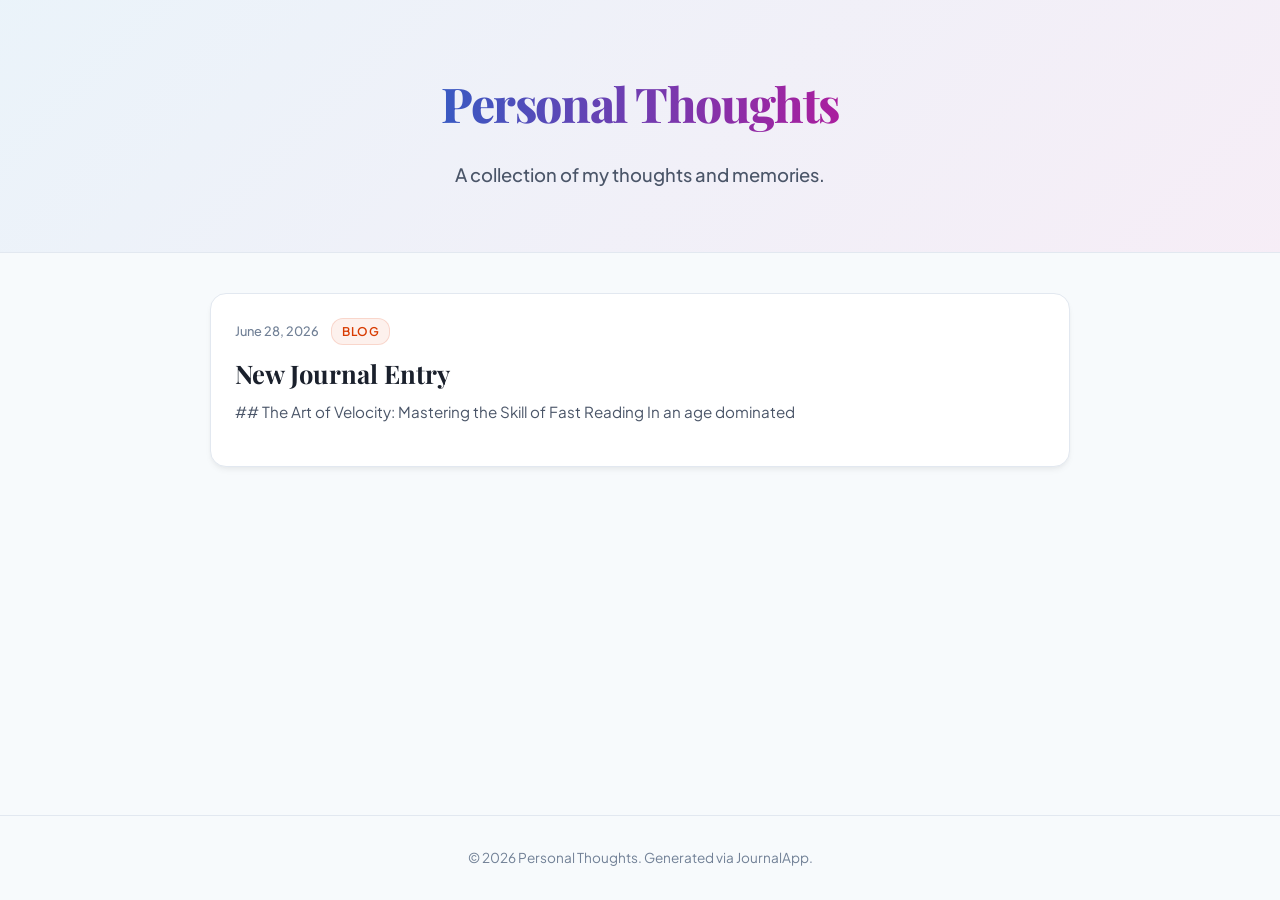
==== index.html @ 47674ba0 "Publish static file index.html via JournalApp" ====
<!DOCTYPE html>
<html lang="en">
<head>
    <meta charset="utf-8">
    <meta name="viewport" content="width=device-width, initial-scale=1.0">
    <title>Personal Thoughts</title>
    <link rel="preconnect" href="https://fonts.googleapis.com">
    <link rel="preconnect" href="https://fonts.gstatic.com" crossorigin>
    <link href="https://fonts.googleapis.com/css2?family=Playfair+Display:ital,wght@0,400..900;1,400..900&family=Plus+Jakarta+Sans:ital,wght@0,200..800;1,200..800&display=swap" rel="stylesheet">
    <link rel="stylesheet" href="style.css">
</head>
<body>
    <header class="blog-header">
        <div class="header-container">
            <h1 class="blog-title">Personal Thoughts</h1>
            <p class="blog-description">A collection of my thoughts and memories.</p>
        </div>
    </header>

    <main class="blog-container">
        <div class="posts-grid">
            
            <article class="post-card">
                
                <div class="post-card-content">
                    <div class="post-card-meta">
                        <span class="post-card-date">June 28, 2026</span>
                        <span class="category-badge" style="background-color: #D83B0112; color: #D83B01; border: 1px solid #D83B0125;">Blog</span>
                        
                    </div>
                    <h2 class="post-card-title"><a href="posts/post_77d153b5-5b8a-4fb1-9ad9-bec341f481f5.html">New Journal Entry</a></h2>
                    <p class="post-card-snippet">## The Art of Velocity: Mastering the Skill of Fast Reading  In an age dominated</p>
                    <div class="post-card-tags"></div>
                </div>
            </article>
        </div>
    </main>

    <footer>
        <p>&copy; 2026 Personal Thoughts. Generated via JournalApp.</p>
    </footer>
</body>
</html>
---- style.css ----
/* premium blog styles */
:root {
    --bg-color: #f7fafc;
    --card-bg: #ffffff;
    --text-primary: #1a202c;
    --text-secondary: #4a5568;
    --text-muted: #718096;
    --border-color: #e2e8f0;
    --font-sans: 'Plus Jakarta Sans', -apple-system, BlinkMacSystemFont, 'Segoe UI', Roboto, sans-serif;
    --font-serif: 'Playfair Display', Georgia, Cambria, serif;
    --accent-color: #0078D4;
}

@media (prefers-color-scheme: dark) {
    :root {
        --bg-color: #0f172a;
        --card-bg: #1e293b;
        --text-primary: #f8fafc;
        --text-secondary: #cbd5e1;
        --text-muted: #94a3b8;
        --border-color: #334155;
    }
}

* {
    box-sizing: border-box;
    margin: 0;
    padding: 0;
}

body {
    background-color: var(--bg-color);
    color: var(--text-primary);
    font-family: var(--font-sans);
    line-height: 1.8;
    display: flex;
    flex-direction: column;
    min-height: 100vh;
}

.blog-header {
    background: linear-gradient(135deg, rgba(0,120,212,0.05) 0%, rgba(227,0,140,0.05) 100%);
    border-bottom: 1px solid var(--border-color);
    padding: 60px 20px;
    text-align: center;
}

.header-container {
    max-width: 800px;
    margin: 0 auto;
}

.blog-title {
    font-family: var(--font-serif);
    font-size: 3rem;
    font-weight: 800;
    letter-spacing: -0.03em;
    margin-bottom: 12px;
    background: linear-gradient(to right, #0078D4, #E3008C);
    -webkit-background-clip: text;
    -webkit-text-fill-color: transparent;
}

.blog-description {
    color: var(--text-secondary);
    font-size: 1.15rem;
    font-weight: 500;
}

.blog-container {
    max-width: 900px;
    margin: 40px auto;
    padding: 0 20px;
    flex-grow: 1;
    width: 100%;
}

.posts-grid {
    display: flex;
    flex-direction: column;
    gap: 32px;
}

.post-card {
    background-color: var(--card-bg);
    border: 1px solid var(--border-color);
    border-radius: 16px;
    overflow: hidden;
    display: flex;
    flex-direction: column;
    transition: transform 0.2s ease, box-shadow 0.2s ease;
    box-shadow: 0 4px 6px -1px rgba(0,0,0,0.05), 0 2px 4px -1px rgba(0,0,0,0.03);
}

@media (min-width: 640px) {
    .post-card {
        flex-direction: row;
    }
    .post-card-cover {
        width: 35%;
        min-width: 240px;
        flex-shrink: 0;
    }
}

.post-card:hover {
    transform: translateY(-2px);
    box-shadow: 0 10px 15px -3px rgba(0,0,0,0.08);
}

.post-card-cover {
    position: relative;
    overflow: hidden;
    background-color: var(--border-color);
    min-height: 180px;
}

.post-card-cover img {
    width: 100%;
    height: 100%;
    object-fit: cover;
    position: absolute;
    top: 0;
    left: 0;
}

.post-card-content {
    padding: 24px;
    display: flex;
    flex-direction: column;
    flex-grow: 1;
}

.post-card-meta {
    display: flex;
    align-items: center;
    gap: 12px;
    margin-bottom: 12px;
    font-size: 0.8rem;
}

.post-card-date {
    color: var(--text-muted);
    font-weight: 500;
}

.category-badge {
    display: inline-block;
    padding: 2px 10px;
    border-radius: 12px;
    font-size: 0.75rem;
    font-weight: 600;
    text-transform: uppercase;
    letter-spacing: 0.05em;
}

.mood-badge {
    display: inline-block;
    background-color: rgba(245, 158, 11, 0.1);
    color: #d97706;
    border: 1px solid rgba(245, 158, 11, 0.25);
    padding: 2px 10px;
    border-radius: 12px;
    font-size: 0.75rem;
    font-weight: 600;
}

.post-card-title {
    font-family: var(--font-serif);
    font-size: 1.6rem;
    line-height: 1.3;
    margin-bottom: 8px;
}

.post-card-title a {
    color: var(--text-primary);
    text-decoration: none;
    transition: color 0.15s ease;
}

.post-card-title a:hover {
    color: #0078D4;
}

.post-card-snippet {
    color: var(--text-secondary);
    font-size: 0.95rem;
    margin-bottom: 16px;
    display: -webkit-box;
    -webkit-line-clamp: 2;
    -webkit-box-orient: vertical;
    overflow: hidden;
}

.post-card-tags, .tags-list {
    display: flex;
    flex-wrap: wrap;
    gap: 6px;
}

.tag-badge {
    display: inline-block;
    background-color: rgba(74, 85, 104, 0.06);
    color: var(--text-secondary);
    border: 1px solid var(--border-color);
    padding: 2px 8px;
    border-radius: 10px;
    font-size: 0.75rem;
    font-weight: 500;
}

/* Post Detail styling */
.nav-back {
    max-width: 760px;
    margin: 40px auto 0 auto;
    padding: 0 20px;
}

.nav-back a {
    color: var(--text-muted);
    text-decoration: none;
    font-size: 0.9rem;
    font-weight: 500;
    transition: color 0.15s ease;
}

.nav-back a:hover {
    color: var(--text-primary);
}

.post-detail {
    max-width: 760px;
    margin: 20px auto 40px auto;
    padding: 0 20px;
    background-color: var(--card-bg);
    border: 1px solid var(--border-color);
    border-radius: 16px;
    overflow: hidden;
    box-shadow: 0 4px 6px -1px rgba(0,0,0,0.05);
}

.cover-container {
    width: 100%;
    height: 320px;
    overflow: hidden;
    background-color: var(--border-color);
}

.cover-img {
    width: 100%;
    height: 100%;
    object-fit: cover;
}

.post-header {
    padding: 40px 40px 20px 40px;
    border-bottom: 1px solid var(--border-color);
}

.post-title {
    font-family: var(--font-serif);
    font-size: 2.8rem;
    line-height: 1.2;
    margin-bottom: 16px;
    font-weight: 700;
}

.post-meta-container {
    display: flex;
    align-items: center;
    flex-wrap: wrap;
    gap: 12px;
    font-size: 0.85rem;
}

.post-date {
    color: var(--text-muted);
    font-weight: 500;
}

.post-content {
    padding: 40px;
    font-size: 1.1rem;
    line-height: 1.8;
}

.post-content p {
    margin-bottom: 24px;
}

.post-content h1, .post-content h2, .post-content h3 {
    font-family: var(--font-serif);
    margin: 32px 0 16px 0;
    line-height: 1.3;
}

.post-content h1 { font-size: 2rem; }
.post-content h2 { font-size: 1.6rem; }
.post-content h3 { font-size: 1.3rem; }

.post-content blockquote {
    border-left: 4px solid #0078D4;
    padding-left: 20px;
    margin: 24px 0;
    font-style: italic;
    color: var(--text-secondary);
}

.post-content ul, .post-content ol {
    margin: 0 0 24px 24px;
}

.post-content li {
    margin-bottom: 8px;
}

.post-content pre {
    background-color: var(--bg-color);
    border: 1px solid var(--border-color);
    padding: 16px;
    border-radius: 8px;
    overflow-x: auto;
    font-family: monospace;
    font-size: 0.9rem;
    margin-bottom: 24px;
}

.post-content hr {
    border: 0;
    height: 1px;
    background-color: var(--border-color);
    margin: 40px 0;
}

/* Footer style */
footer {
    border-top: 1px solid var(--border-color);
    padding: 30px 20px;
    text-align: center;
    color: var(--text-muted);
    font-size: 0.85rem;
    margin-top: auto;
}

.no-posts {
    text-align: center;
    padding: 60px;
    color: var(--text-muted);
    font-size: 1.1rem;
    border: 2px dashed var(--border-color);
    border-radius: 12px;
    background-color: var(--card-bg);
}
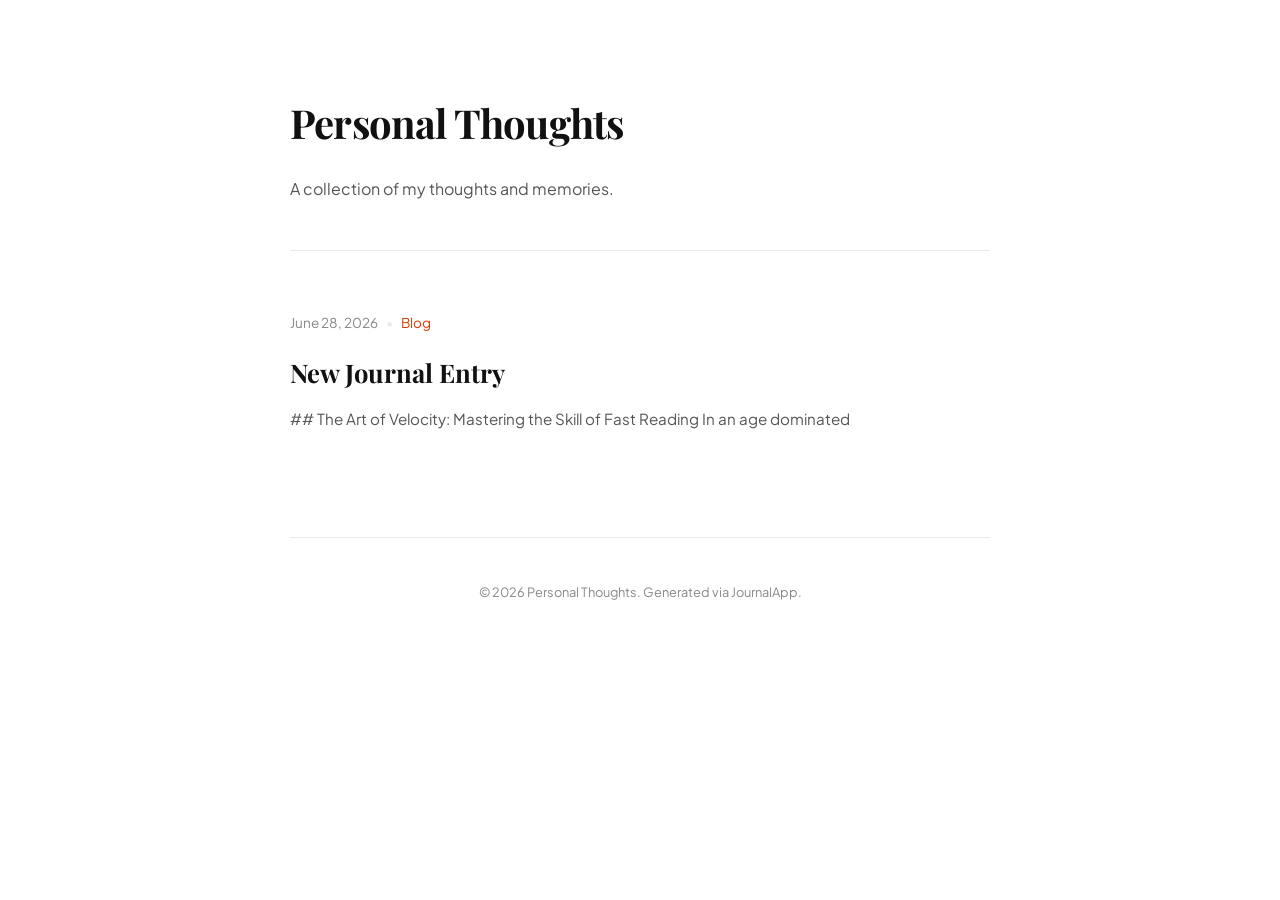
==== commit 0f8e8d90: "Publish static file index.html via JournalApp" ====
--- a/index.html
+++ b/index.html
@@ -11,27 +11,22 @@
 </head>
 <body>
     <header class="blog-header">
-        <div class="header-container">
-            <h1 class="blog-title">Personal Thoughts</h1>
-            <p class="blog-description">A collection of my thoughts and memories.</p>
-        </div>
+        <h1 class="blog-title">Personal Thoughts</h1>
+        <p class="blog-description">A collection of my thoughts and memories.</p>
     </header>
 
     <main class="blog-container">
-        <div class="posts-grid">
+        <div class="posts-list">
             
-            <article class="post-card">
-                
-                <div class="post-card-content">
-                    <div class="post-card-meta">
-                        <span class="post-card-date">June 28, 2026</span>
-                        <span class="category-badge" style="background-color: #D83B0112; color: #D83B01; border: 1px solid #D83B0125;">Blog</span>
-                        
-                    </div>
-                    <h2 class="post-card-title"><a href="posts/post_77d153b5-5b8a-4fb1-9ad9-bec341f481f5.html">New Journal Entry</a></h2>
-                    <p class="post-card-snippet">## The Art of Velocity: Mastering the Skill of Fast Reading  In an age dominated</p>
-                    <div class="post-card-tags"></div>
+            <article class="post-item">
+                <div class="post-meta">
+                    <span class="post-date">June 28, 2026</span>
+                    <span class="post-divider">•</span>
+                    <span class="post-category" style="color: #D83B01;">Blog</span>
+                    
                 </div>
+                <h2 class="post-title"><a href="posts/post_77d153b5-5b8a-4fb1-9ad9-bec341f481f5.html">New Journal Entry</a></h2>
+                <p class="post-snippet">## The Art of Velocity: Mastering the Skill of Fast Reading  In an age dominated</p>
             </article>
         </div>
     </main>
--- a/style.css
+++ b/style.css
@@ -1,31 +1,22 @@
-/* premium blog styles */
+/* premium simple blog styles */
 :root {
-    --bg-color: #f7fafc;
-    --card-bg: #ffffff;
-    --text-primary: #1a202c;
-    --text-secondary: #4a5568;
-    --text-muted: #718096;
-    --border-color: #e2e8f0;
+    --bg-color: #ffffff;
+    --text-primary: #111111;
+    --text-secondary: #555555;
+    --text-muted: #888888;
+    --border-color: #eaeaea;
     --font-sans: 'Plus Jakarta Sans', -apple-system, BlinkMacSystemFont, 'Segoe UI', Roboto, sans-serif;
-    --font-serif: 'Playfair Display', Georgia, Cambria, serif;
-    --accent-color: #0078D4;
+    --font-serif: 'Playfair Display', Georgia, serif;
 }
 
 @media (prefers-color-scheme: dark) {
     :root {
-        --bg-color: #0f172a;
-        --card-bg: #1e293b;
-        --text-primary: #f8fafc;
-        --text-secondary: #cbd5e1;
-        --text-muted: #94a3b8;
-        --border-color: #334155;
+        --bg-color: #121212;
+        --text-primary: #eeeeee;
+        --text-secondary: #aaaaaa;
+        --text-muted: #666666;
+        --border-color: #2c2c2c;
     }
-}
-
-* {
-    box-sizing: border-box;
-    margin: 0;
-    padding: 0;
 }
 
 body {
@@ -33,195 +24,89 @@
     color: var(--text-primary);
     font-family: var(--font-sans);
     line-height: 1.8;
+    max-width: 700px;
+    margin: 0 auto;
+    padding: 60px 24px;
+}
+
+.blog-header {
+    margin-bottom: 60px;
+    border-bottom: 1px solid var(--border-color);
+    padding-bottom: 30px;
+}
+
+.blog-title {
+    font-family: var(--font-serif);
+    font-size: 2.5rem;
+    font-weight: 700;
+    margin-bottom: 8px;
+    letter-spacing: -0.02em;
+}
+
+.blog-description {
+    color: var(--text-secondary);
+    font-size: 1rem;
+}
+
+.posts-list {
     display: flex;
     flex-direction: column;
-    min-height: 100vh;
-}
-
-.blog-header {
-    background: linear-gradient(135deg, rgba(0,120,212,0.05) 0%, rgba(227,0,140,0.05) 100%);
+    gap: 40px;
+}
+
+.post-item {
     border-bottom: 1px solid var(--border-color);
-    padding: 60px 20px;
-    text-align: center;
-}
-
-.header-container {
-    max-width: 800px;
-    margin: 0 auto;
-}
-
-.blog-title {
-    font-family: var(--font-serif);
-    font-size: 3rem;
-    font-weight: 800;
-    letter-spacing: -0.03em;
-    margin-bottom: 12px;
-    background: linear-gradient(to right, #0078D4, #E3008C);
-    -webkit-background-clip: text;
-    -webkit-text-fill-color: transparent;
-}
-
-.blog-description {
-    color: var(--text-secondary);
-    font-size: 1.15rem;
-    font-weight: 500;
-}
-
-.blog-container {
-    max-width: 900px;
-    margin: 40px auto;
-    padding: 0 20px;
-    flex-grow: 1;
-    width: 100%;
-}
-
-.posts-grid {
-    display: flex;
-    flex-direction: column;
-    gap: 32px;
-}
-
-.post-card {
-    background-color: var(--card-bg);
-    border: 1px solid var(--border-color);
-    border-radius: 16px;
-    overflow: hidden;
-    display: flex;
-    flex-direction: column;
-    transition: transform 0.2s ease, box-shadow 0.2s ease;
-    box-shadow: 0 4px 6px -1px rgba(0,0,0,0.05), 0 2px 4px -1px rgba(0,0,0,0.03);
-}
-
-@media (min-width: 640px) {
-    .post-card {
-        flex-direction: row;
-    }
-    .post-card-cover {
-        width: 35%;
-        min-width: 240px;
-        flex-shrink: 0;
-    }
-}
-
-.post-card:hover {
-    transform: translateY(-2px);
-    box-shadow: 0 10px 15px -3px rgba(0,0,0,0.08);
-}
-
-.post-card-cover {
-    position: relative;
-    overflow: hidden;
-    background-color: var(--border-color);
-    min-height: 180px;
-}
-
-.post-card-cover img {
-    width: 100%;
-    height: 100%;
-    object-fit: cover;
-    position: absolute;
-    top: 0;
-    left: 0;
-}
-
-.post-card-content {
-    padding: 24px;
-    display: flex;
-    flex-direction: column;
-    flex-grow: 1;
-}
-
-.post-card-meta {
+    padding-bottom: 30px;
+}
+
+.post-item:last-child {
+    border-bottom: none;
+}
+
+.post-meta {
+    font-size: 0.85rem;
+    color: var(--text-muted);
+    margin-bottom: 8px;
     display: flex;
     align-items: center;
-    gap: 12px;
+    gap: 8px;
+}
+
+.post-divider {
+    color: var(--border-color);
+}
+
+.post-title {
+    font-family: var(--font-serif);
+    font-size: 1.6rem;
+    font-weight: 700;
+    line-height: 1.3;
     margin-bottom: 12px;
-    font-size: 0.8rem;
-}
-
-.post-card-date {
-    color: var(--text-muted);
-    font-weight: 500;
-}
-
-.category-badge {
-    display: inline-block;
-    padding: 2px 10px;
-    border-radius: 12px;
-    font-size: 0.75rem;
-    font-weight: 600;
-    text-transform: uppercase;
-    letter-spacing: 0.05em;
-}
-
-.mood-badge {
-    display: inline-block;
-    background-color: rgba(245, 158, 11, 0.1);
-    color: #d97706;
-    border: 1px solid rgba(245, 158, 11, 0.25);
-    padding: 2px 10px;
-    border-radius: 12px;
-    font-size: 0.75rem;
-    font-weight: 600;
-}
-
-.post-card-title {
-    font-family: var(--font-serif);
-    font-size: 1.6rem;
-    line-height: 1.3;
-    margin-bottom: 8px;
-}
-
-.post-card-title a {
+}
+
+.post-title a {
     color: var(--text-primary);
     text-decoration: none;
-    transition: color 0.15s ease;
-}
-
-.post-card-title a:hover {
-    color: #0078D4;
-}
-
-.post-card-snippet {
+}
+
+.post-title a:hover {
+    text-decoration: underline;
+}
+
+.post-snippet {
     color: var(--text-secondary);
     font-size: 0.95rem;
-    margin-bottom: 16px;
-    display: -webkit-box;
-    -webkit-line-clamp: 2;
-    -webkit-box-orient: vertical;
-    overflow: hidden;
-}
-
-.post-card-tags, .tags-list {
-    display: flex;
-    flex-wrap: wrap;
-    gap: 6px;
-}
-
-.tag-badge {
-    display: inline-block;
-    background-color: rgba(74, 85, 104, 0.06);
-    color: var(--text-secondary);
-    border: 1px solid var(--border-color);
-    padding: 2px 8px;
-    border-radius: 10px;
-    font-size: 0.75rem;
-    font-weight: 500;
-}
-
-/* Post Detail styling */
+}
+
+/* Detail page styling */
 .nav-back {
-    max-width: 760px;
-    margin: 40px auto 0 auto;
-    padding: 0 20px;
+    margin-bottom: 40px;
 }
 
 .nav-back a {
     color: var(--text-muted);
     text-decoration: none;
     font-size: 0.9rem;
-    font-weight: 500;
-    transition: color 0.15s ease;
 }
 
 .nav-back a:hover {
@@ -229,57 +114,24 @@
 }
 
 .post-detail {
-    max-width: 760px;
-    margin: 20px auto 40px auto;
-    padding: 0 20px;
-    background-color: var(--card-bg);
-    border: 1px solid var(--border-color);
-    border-radius: 16px;
-    overflow: hidden;
-    box-shadow: 0 4px 6px -1px rgba(0,0,0,0.05);
-}
-
-.cover-container {
-    width: 100%;
-    height: 320px;
-    overflow: hidden;
-    background-color: var(--border-color);
-}
-
-.cover-img {
-    width: 100%;
-    height: 100%;
-    object-fit: cover;
+    margin-bottom: 60px;
 }
 
 .post-header {
-    padding: 40px 40px 20px 40px;
+    margin-bottom: 30px;
     border-bottom: 1px solid var(--border-color);
-}
-
-.post-title {
-    font-family: var(--font-serif);
-    font-size: 2.8rem;
+    padding-bottom: 20px;
+}
+
+.post-title-detail {
+    font-family: var(--font-serif);
+    font-size: 2.5rem;
     line-height: 1.2;
     margin-bottom: 16px;
     font-weight: 700;
 }
 
-.post-meta-container {
-    display: flex;
-    align-items: center;
-    flex-wrap: wrap;
-    gap: 12px;
-    font-size: 0.85rem;
-}
-
-.post-date {
-    color: var(--text-muted);
-    font-weight: 500;
-}
-
 .post-content {
-    padding: 40px;
     font-size: 1.1rem;
     line-height: 1.8;
 }
@@ -290,16 +142,15 @@
 
 .post-content h1, .post-content h2, .post-content h3 {
     font-family: var(--font-serif);
-    margin: 32px 0 16px 0;
-    line-height: 1.3;
-}
-
-.post-content h1 { font-size: 2rem; }
-.post-content h2 { font-size: 1.6rem; }
-.post-content h3 { font-size: 1.3rem; }
+    margin: 40px 0 20px 0;
+}
+
+.post-content h1 { font-size: 1.8rem; }
+.post-content h2 { font-size: 1.5rem; }
+.post-content h3 { font-size: 1.2rem; }
 
 .post-content blockquote {
-    border-left: 4px solid #0078D4;
+    border-left: 3px solid var(--text-primary);
     padding-left: 20px;
     margin: 24px 0;
     font-style: italic;
@@ -315,14 +166,20 @@
 }
 
 .post-content pre {
-    background-color: var(--bg-color);
+    background-color: #fafafa;
     border: 1px solid var(--border-color);
     padding: 16px;
-    border-radius: 8px;
+    border-radius: 6px;
     overflow-x: auto;
     font-family: monospace;
     font-size: 0.9rem;
     margin-bottom: 24px;
+}
+
+@media (prefers-color-scheme: dark) {
+    .post-content pre {
+        background-color: #1e1e1e;
+    }
 }
 
 .post-content hr {
@@ -335,19 +192,18 @@
 /* Footer style */
 footer {
     border-top: 1px solid var(--border-color);
-    padding: 30px 20px;
+    padding: 30px 0;
     text-align: center;
     color: var(--text-muted);
-    font-size: 0.85rem;
-    margin-top: auto;
+    font-size: 0.8rem;
+    margin-top: 60px;
 }
 
 .no-posts {
     text-align: center;
-    padding: 60px;
-    color: var(--text-muted);
-    font-size: 1.1rem;
-    border: 2px dashed var(--border-color);
-    border-radius: 12px;
-    background-color: var(--card-bg);
-}
+    padding: 40px;
+    color: var(--text-muted);
+    font-size: 1rem;
+    border: 1px dashed var(--border-color);
+    border-radius: 8px;
+}
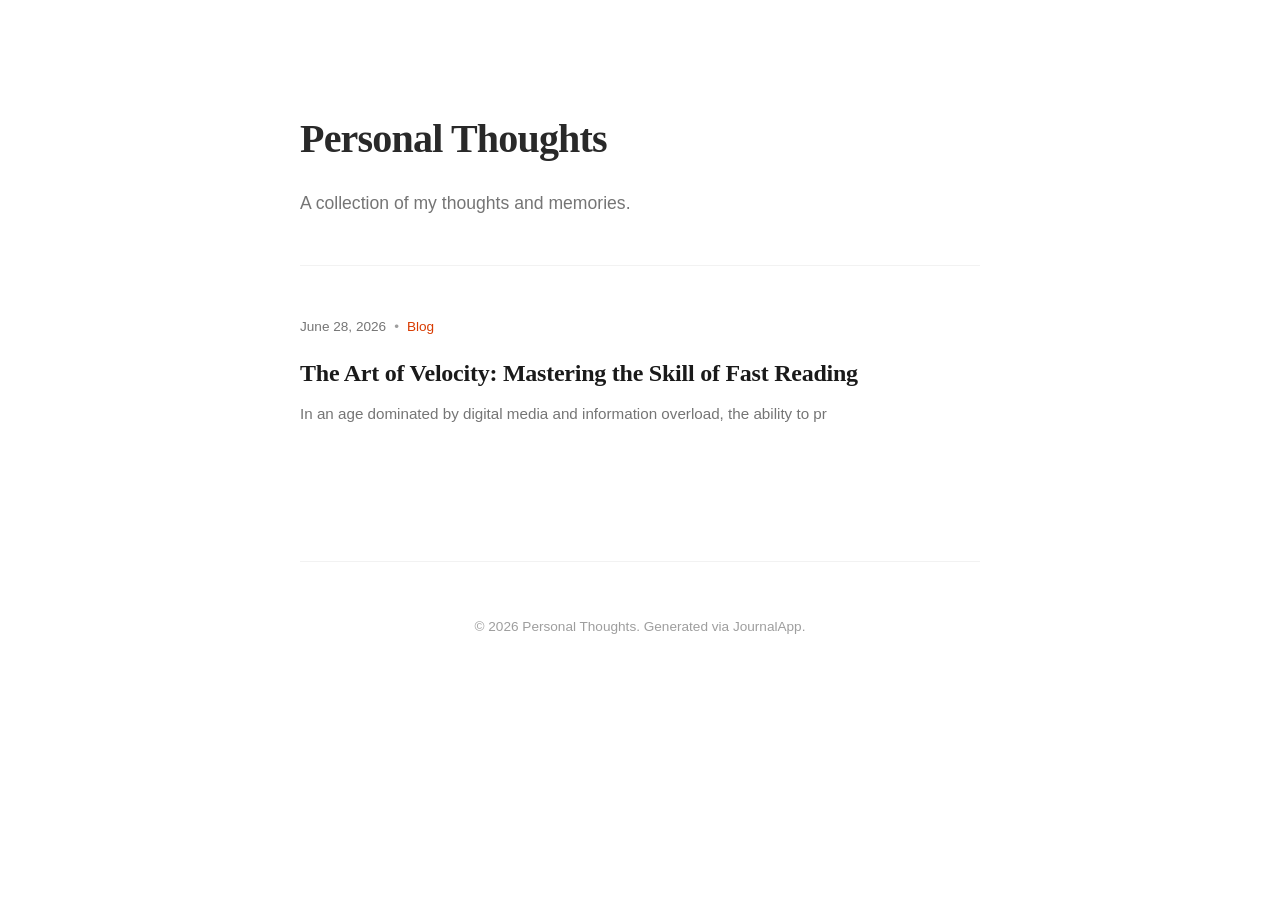
==== commit 80eb121a: "Publish static file index.html via JournalApp" ====
--- a/index.html
+++ b/index.html
@@ -25,8 +25,8 @@
                     <span class="post-category" style="color: #D83B01;">Blog</span>
                     
                 </div>
-                <h2 class="post-title"><a href="posts/post_77d153b5-5b8a-4fb1-9ad9-bec341f481f5.html">New Journal Entry</a></h2>
-                <p class="post-snippet">## The Art of Velocity: Mastering the Skill of Fast Reading  In an age dominated</p>
+                <h2 class="post-title"><a href="posts/post_77d153b5-5b8a-4fb1-9ad9-bec341f481f5.html">The Art of Velocity: Mastering the Skill of Fast Reading</a></h2>
+                <p class="post-snippet">In an age dominated by digital media and information overload, the ability to pr</p>
             </article>
         </div>
     </main>
--- a/style.css
+++ b/style.css
@@ -1,21 +1,23 @@
-/* premium simple blog styles */
+/* premium simple blog styles (Medium-like) */
 :root {
     --bg-color: #ffffff;
-    --text-primary: #111111;
-    --text-secondary: #555555;
-    --text-muted: #888888;
-    --border-color: #eaeaea;
-    --font-sans: 'Plus Jakarta Sans', -apple-system, BlinkMacSystemFont, 'Segoe UI', Roboto, sans-serif;
-    --font-serif: 'Playfair Display', Georgia, serif;
+    --text-primary: #292929;
+    --text-secondary: #757575;
+    --text-muted: #9e9e9e;
+    --border-color: #f2f2f2;
+    --link-color: #1a1a1a;
+    --font-sans: -apple-system, BlinkMacSystemFont, "Segoe UI", Roboto, Helvetica, Arial, sans-serif;
+    --font-serif: Charter, Georgia, Cambria, "Times New Roman", Times, serif;
 }
 
 @media (prefers-color-scheme: dark) {
     :root {
         --bg-color: #121212;
-        --text-primary: #eeeeee;
-        --text-secondary: #aaaaaa;
-        --text-muted: #666666;
-        --border-color: #2c2c2c;
+        --text-primary: #e6e6e6;
+        --text-secondary: #a0a0a0;
+        --text-muted: #707070;
+        --border-color: #242424;
+        --link-color: #ffffff;
     }
 }
 
@@ -23,14 +25,15 @@
     background-color: var(--bg-color);
     color: var(--text-primary);
     font-family: var(--font-sans);
-    line-height: 1.8;
-    max-width: 700px;
+    line-height: 1.62;
+    max-width: 680px;
     margin: 0 auto;
-    padding: 60px 24px;
+    padding: 80px 20px;
+    -webkit-font-smoothing: antialiased;
 }
 
 .blog-header {
-    margin-bottom: 60px;
+    margin-bottom: 50px;
     border-bottom: 1px solid var(--border-color);
     padding-bottom: 30px;
 }
@@ -41,11 +44,13 @@
     font-weight: 700;
     margin-bottom: 8px;
     letter-spacing: -0.02em;
+    color: var(--text-primary);
 }
 
 .blog-description {
     color: var(--text-secondary);
-    font-size: 1rem;
+    font-size: 1.1rem;
+    font-family: var(--font-sans);
 }
 
 .posts-list {
@@ -56,7 +61,7 @@
 
 .post-item {
     border-bottom: 1px solid var(--border-color);
-    padding-bottom: 30px;
+    padding-bottom: 40px;
 }
 
 .post-item:last-child {
@@ -65,46 +70,50 @@
 
 .post-meta {
     font-size: 0.85rem;
-    color: var(--text-muted);
-    margin-bottom: 8px;
+    color: var(--text-secondary);
+    margin-bottom: 10px;
     display: flex;
     align-items: center;
     gap: 8px;
 }
 
 .post-divider {
-    color: var(--border-color);
+    color: var(--text-muted);
 }
 
 .post-title {
     font-family: var(--font-serif);
-    font-size: 1.6rem;
-    font-weight: 700;
-    line-height: 1.3;
-    margin-bottom: 12px;
+    font-size: 1.5rem;
+    font-weight: 700;
+    line-height: 1.25;
+    margin-bottom: 10px;
+    letter-spacing: -0.01em;
 }
 
 .post-title a {
-    color: var(--text-primary);
+    color: var(--link-color);
     text-decoration: none;
 }
 
 .post-title a:hover {
-    text-decoration: underline;
+    color: var(--text-primary);
 }
 
 .post-snippet {
     color: var(--text-secondary);
     font-size: 0.95rem;
+    line-height: 1.5;
 }
 
 /* Detail page styling */
 .nav-back {
     margin-bottom: 40px;
+    display: flex;
+    align-items: center;
 }
 
 .nav-back a {
-    color: var(--text-muted);
+    color: var(--text-secondary);
     text-decoration: none;
     font-size: 0.9rem;
 }
@@ -118,67 +127,75 @@
 }
 
 .post-header {
-    margin-bottom: 30px;
+    margin-bottom: 35px;
     border-bottom: 1px solid var(--border-color);
-    padding-bottom: 20px;
+    padding-bottom: 25px;
 }
 
 .post-title-detail {
     font-family: var(--font-serif);
-    font-size: 2.5rem;
+    font-size: 2.6rem;
     line-height: 1.2;
     margin-bottom: 16px;
     font-weight: 700;
+    letter-spacing: -0.02em;
 }
 
 .post-content {
-    font-size: 1.1rem;
-    line-height: 1.8;
+    font-family: var(--font-serif);
+    font-size: 1.25rem;
+    line-height: 1.62;
+    color: var(--text-primary);
 }
 
 .post-content p {
-    margin-bottom: 24px;
+    margin-bottom: 28px;
 }
 
 .post-content h1, .post-content h2, .post-content h3 {
-    font-family: var(--font-serif);
-    margin: 40px 0 20px 0;
-}
-
-.post-content h1 { font-size: 1.8rem; }
-.post-content h2 { font-size: 1.5rem; }
+    font-family: var(--font-sans);
+    color: var(--text-primary);
+    margin: 48px 0 20px 0;
+    font-weight: 700;
+    line-height: 1.3;
+}
+
+.post-content h1 { font-size: 1.75rem; letter-spacing: -0.015em; }
+.post-content h2 { font-size: 1.5rem; letter-spacing: -0.01em; }
 .post-content h3 { font-size: 1.2rem; }
 
 .post-content blockquote {
     border-left: 3px solid var(--text-primary);
     padding-left: 20px;
-    margin: 24px 0;
+    margin: 32px 0;
     font-style: italic;
     color: var(--text-secondary);
+    font-size: 1.3rem;
 }
 
 .post-content ul, .post-content ol {
-    margin: 0 0 24px 24px;
+    margin: 0 0 28px 24px;
+    font-size: 1.15rem;
 }
 
 .post-content li {
-    margin-bottom: 8px;
+    margin-bottom: 10px;
 }
 
 .post-content pre {
     background-color: #fafafa;
     border: 1px solid var(--border-color);
-    padding: 16px;
-    border-radius: 6px;
+    padding: 18px;
+    border-radius: 4px;
     overflow-x: auto;
     font-family: monospace;
     font-size: 0.9rem;
-    margin-bottom: 24px;
+    margin-bottom: 28px;
 }
 
 @media (prefers-color-scheme: dark) {
     .post-content pre {
-        background-color: #1e1e1e;
+        background-color: #1a1a1a;
     }
 }
 
@@ -186,24 +203,59 @@
     border: 0;
     height: 1px;
     background-color: var(--border-color);
-    margin: 40px 0;
+    margin: 48px 0;
 }
 
 /* Footer style */
 footer {
     border-top: 1px solid var(--border-color);
-    padding: 30px 0;
+    padding: 40px 0;
     text-align: center;
     color: var(--text-muted);
-    font-size: 0.8rem;
-    margin-top: 60px;
+    font-size: 0.85rem;
+    margin-top: 80px;
 }
 
 .no-posts {
     text-align: center;
-    padding: 40px;
-    color: var(--text-muted);
+    padding: 50px;
+    color: var(--text-secondary);
     font-size: 1rem;
     border: 1px dashed var(--border-color);
-    border-radius: 8px;
-}
+    border-radius: 6px;
+}
+
+/* Gallery styles */
+.post-gallery {
+    margin-top: 50px;
+    border-top: 1px solid var(--border-color);
+    padding-top: 30px;
+}
+
+.post-gallery h3 {
+    font-family: var(--font-sans);
+    font-size: 1.2rem;
+    margin-bottom: 20px;
+    color: var(--text-secondary);
+}
+
+.gallery-grid {
+    display: grid;
+    grid-template-columns: repeat(auto-fill, minmax(180px, 1fr));
+    gap: 16px;
+}
+
+.gallery-grid img {
+    width: 100%;
+    height: 140px;
+    object-fit: cover;
+    border-radius: 4px;
+    border: 1px solid var(--border-color);
+    cursor: pointer;
+    transition: opacity 0.2s ease;
+}
+
+.gallery-grid img:hover {
+    opacity: 0.85;
+}
+
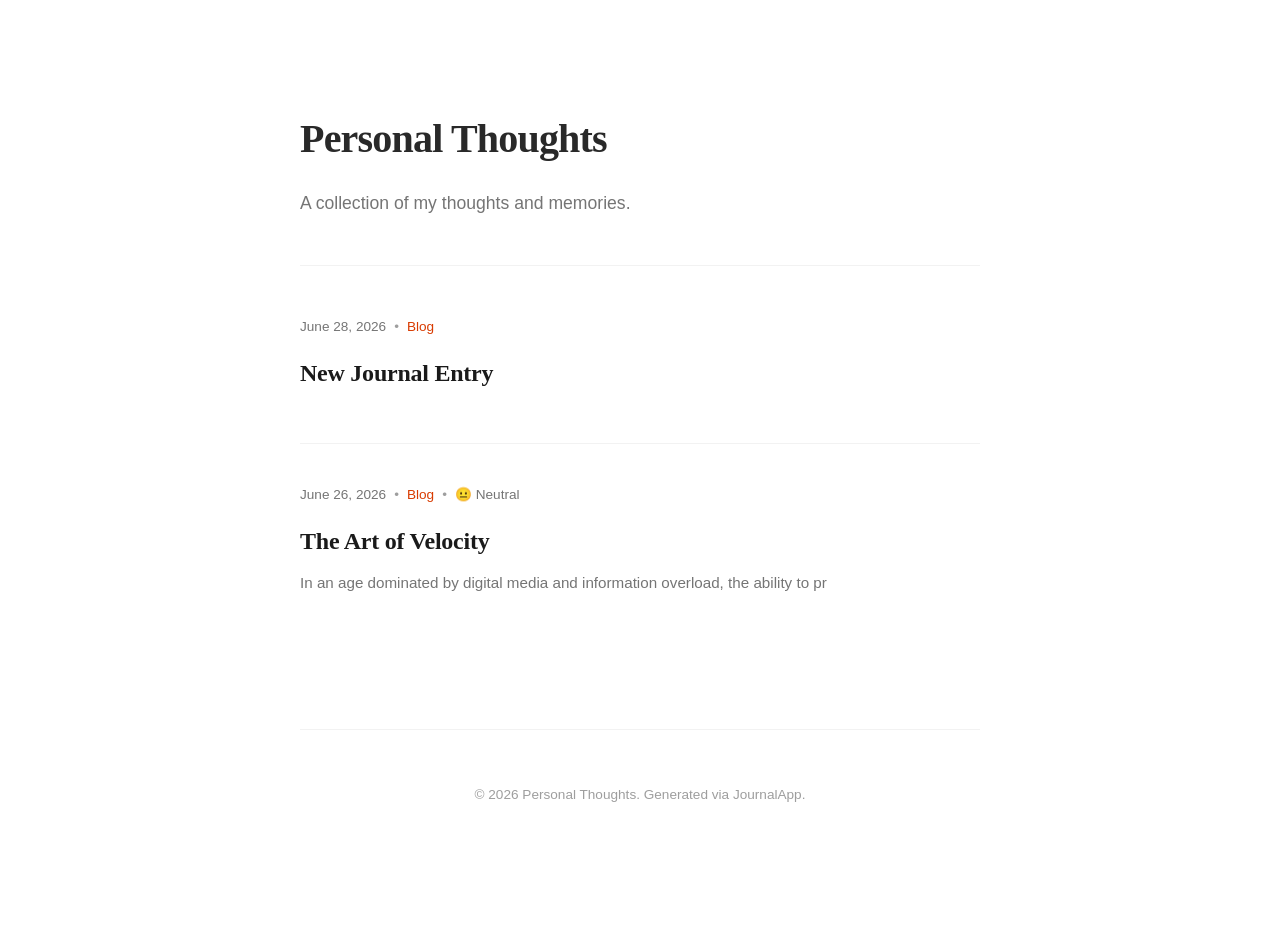
==== commit 221c6d57: "Publish static file index.html via JournalApp" ====
--- a/index.html
+++ b/index.html
@@ -18,14 +18,24 @@
     <main class="blog-container">
         <div class="posts-list">
             
-            <article class="post-item">
+            <article class="post-item" onclick="location.href='posts/post_d355c2c0-d42c-4112-8a8d-c6550e0a43d2.html'" style="cursor: pointer;">
                 <div class="post-meta">
                     <span class="post-date">June 28, 2026</span>
                     <span class="post-divider">•</span>
                     <span class="post-category" style="color: #D83B01;">Blog</span>
                     
                 </div>
-                <h2 class="post-title"><a href="posts/post_77d153b5-5b8a-4fb1-9ad9-bec341f481f5.html">The Art of Velocity: Mastering the Skill of Fast Reading</a></h2>
+                <h2 class="post-title"><a href="posts/post_d355c2c0-d42c-4112-8a8d-c6550e0a43d2.html">New Journal Entry</a></h2>
+                <p class="post-snippet"></p>
+            </article>
+            <article class="post-item" onclick="location.href='posts/post_77d153b5-5b8a-4fb1-9ad9-bec341f481f5.html'" style="cursor: pointer;">
+                <div class="post-meta">
+                    <span class="post-date">June 26, 2026</span>
+                    <span class="post-divider">•</span>
+                    <span class="post-category" style="color: #D83B01;">Blog</span>
+                     <span class="post-divider">•</span> <span class="post-mood">&#128528; Neutral</span>
+                </div>
+                <h2 class="post-title"><a href="posts/post_77d153b5-5b8a-4fb1-9ad9-bec341f481f5.html">The Art of Velocity</a></h2>
                 <p class="post-snippet">In an age dominated by digital media and information overload, the ability to pr</p>
             </article>
         </div>
--- a/style.css
+++ b/style.css
@@ -62,6 +62,11 @@
 .post-item {
     border-bottom: 1px solid var(--border-color);
     padding-bottom: 40px;
+    transition: transform 0.2s ease, opacity 0.2s ease;
+}
+
+.post-item:hover {
+    opacity: 0.85;
 }
 
 .post-item:last-child {
@@ -106,6 +111,20 @@
 }
 
 /* Detail page styling */
+.cover-container {
+    width: 100%;
+    margin-bottom: 35px;
+    border-radius: 8px;
+    overflow: hidden;
+}
+
+.cover-img {
+    width: 100%;
+    height: 380px;
+    object-fit: cover;
+    display: block;
+}
+
 .nav-back {
     margin-bottom: 40px;
     display: flex;
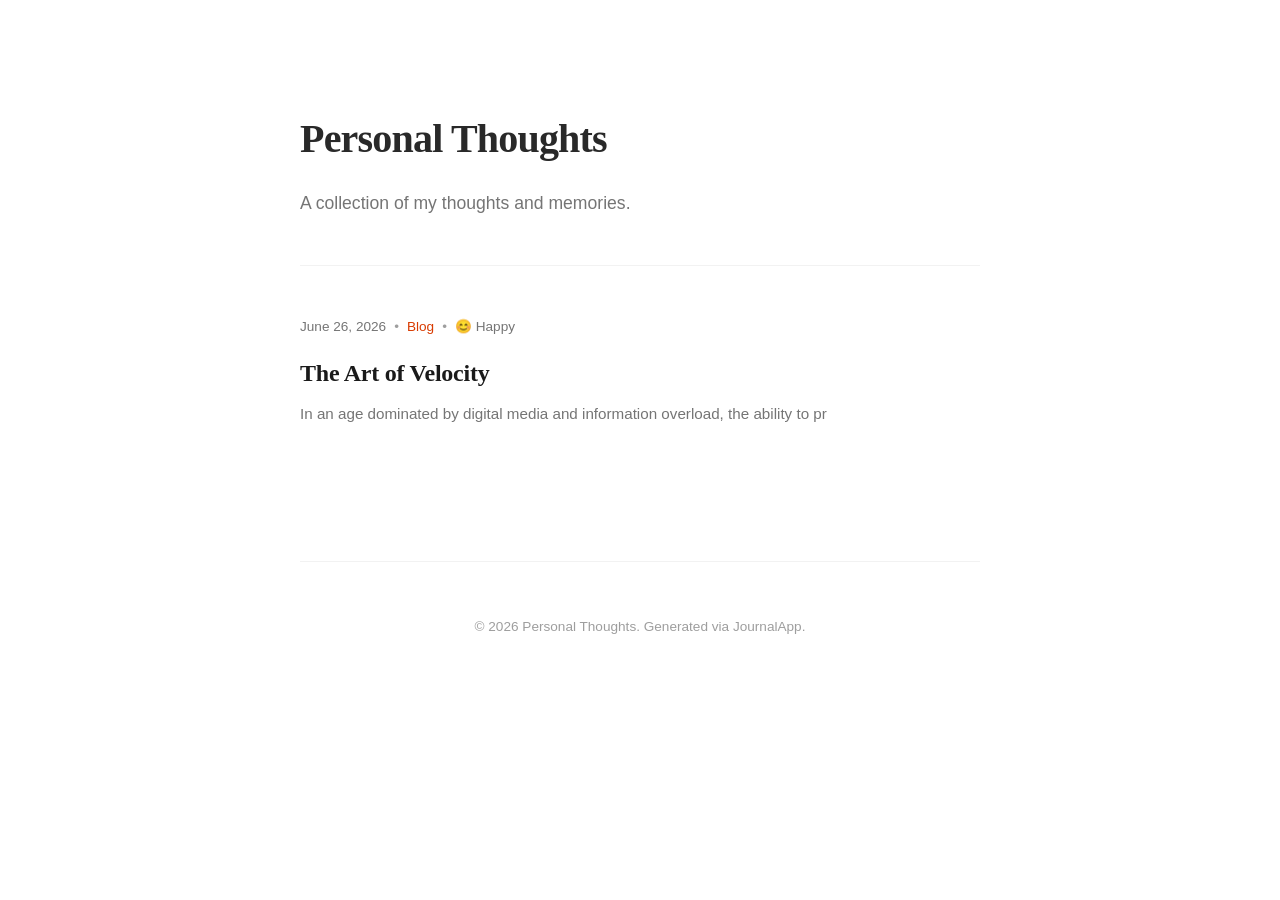
==== commit eb1f07e9: "Publish static file index.html via JournalApp" ====
--- a/index.html
+++ b/index.html
@@ -18,22 +18,12 @@
     <main class="blog-container">
         <div class="posts-list">
             
-            <article class="post-item" onclick="location.href='posts/post_d355c2c0-d42c-4112-8a8d-c6550e0a43d2.html'" style="cursor: pointer;">
-                <div class="post-meta">
-                    <span class="post-date">June 28, 2026</span>
-                    <span class="post-divider">•</span>
-                    <span class="post-category" style="color: #D83B01;">Blog</span>
-                    
-                </div>
-                <h2 class="post-title"><a href="posts/post_d355c2c0-d42c-4112-8a8d-c6550e0a43d2.html">New Journal Entry</a></h2>
-                <p class="post-snippet"></p>
-            </article>
             <article class="post-item" onclick="location.href='posts/post_77d153b5-5b8a-4fb1-9ad9-bec341f481f5.html'" style="cursor: pointer;">
                 <div class="post-meta">
                     <span class="post-date">June 26, 2026</span>
                     <span class="post-divider">•</span>
                     <span class="post-category" style="color: #D83B01;">Blog</span>
-                     <span class="post-divider">•</span> <span class="post-mood">&#128528; Neutral</span>
+                     <span class="post-divider">•</span> <span class="post-mood">&#128522; Happy</span>
                 </div>
                 <h2 class="post-title"><a href="posts/post_77d153b5-5b8a-4fb1-9ad9-bec341f481f5.html">The Art of Velocity</a></h2>
                 <p class="post-snippet">In an age dominated by digital media and information overload, the ability to pr</p>
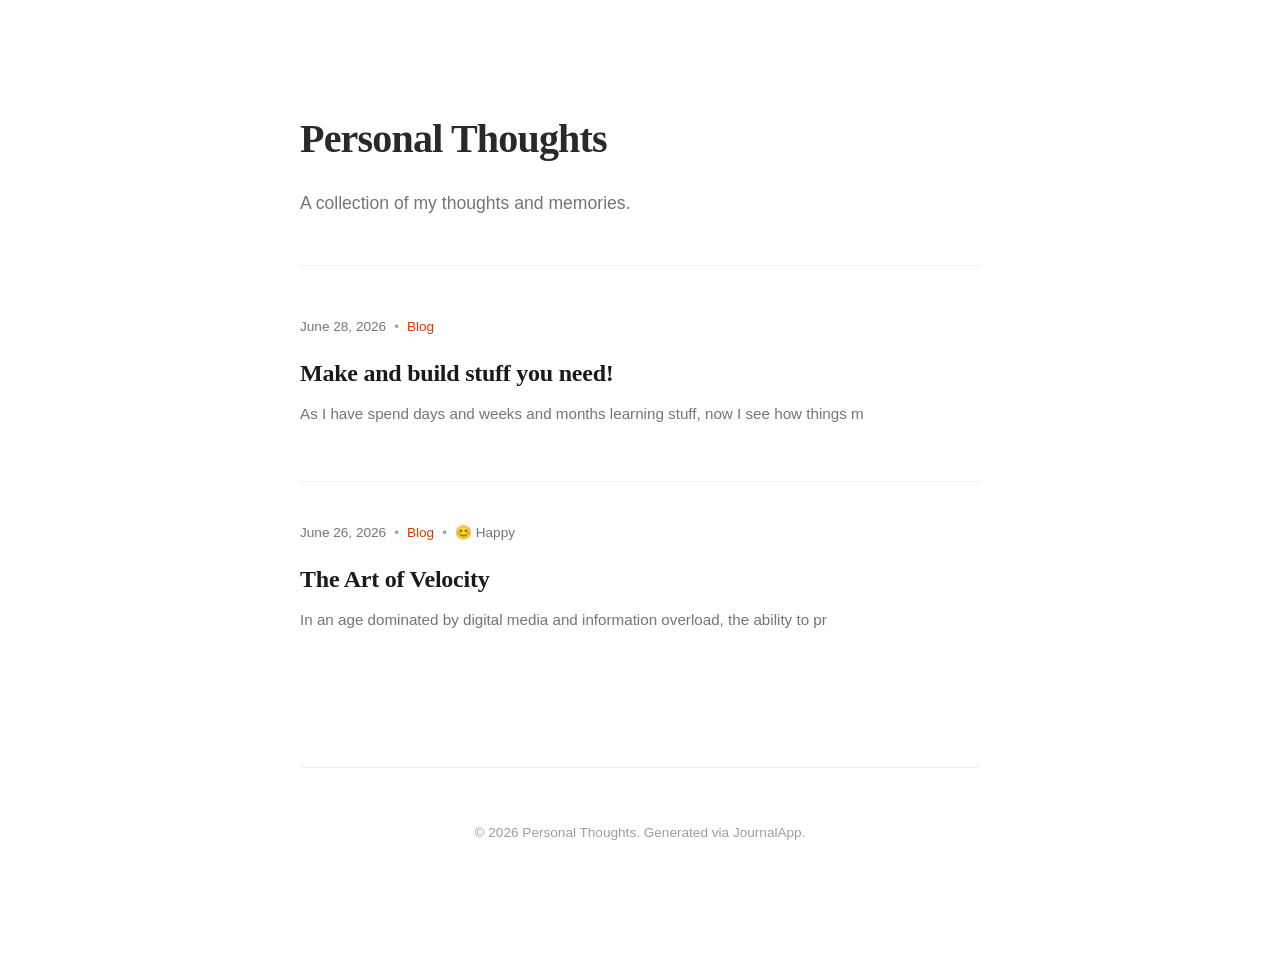
==== commit 05183fc0: "Publish static file index.html via JournalApp" ====
--- a/index.html
+++ b/index.html
@@ -18,6 +18,16 @@
     <main class="blog-container">
         <div class="posts-list">
             
+            <article class="post-item" onclick="location.href='posts/post_d1474d9a-9a0e-4850-a50b-fb23888a68c4.html'" style="cursor: pointer;">
+                <div class="post-meta">
+                    <span class="post-date">June 28, 2026</span>
+                    <span class="post-divider">•</span>
+                    <span class="post-category" style="color: #D83B01;">Blog</span>
+                    
+                </div>
+                <h2 class="post-title"><a href="posts/post_d1474d9a-9a0e-4850-a50b-fb23888a68c4.html">Make and build stuff you need!</a></h2>
+                <p class="post-snippet">As I have spend days and weeks and months learning stuff, now I see how things m</p>
+            </article>
             <article class="post-item" onclick="location.href='posts/post_77d153b5-5b8a-4fb1-9ad9-bec341f481f5.html'" style="cursor: pointer;">
                 <div class="post-meta">
                     <span class="post-date">June 26, 2026</span>
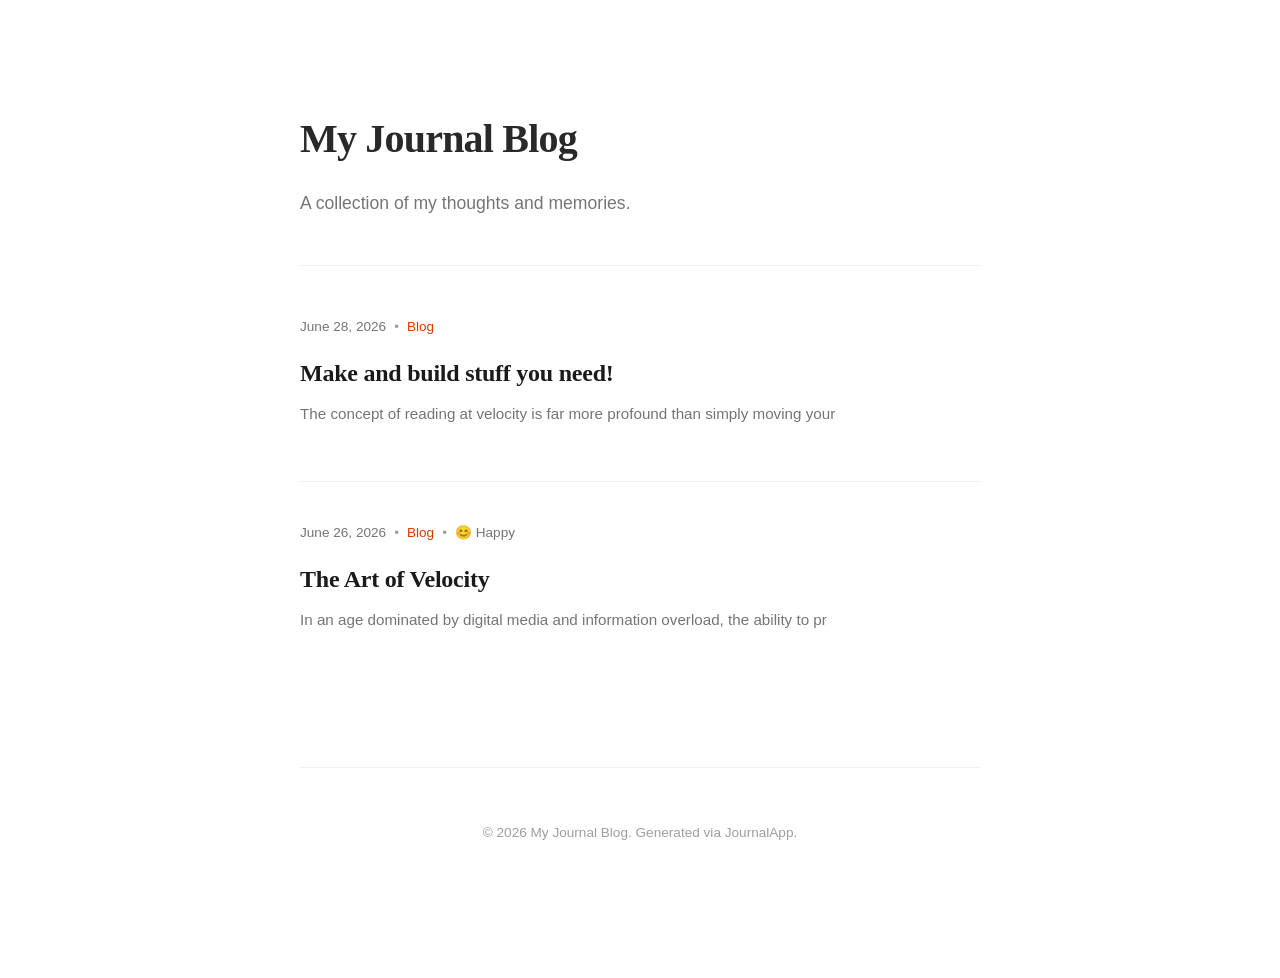
==== commit d05e4823: "Publish static file index.html via JournalApp" ====
--- a/index.html
+++ b/index.html
@@ -3,7 +3,7 @@
 <head>
     <meta charset="utf-8">
     <meta name="viewport" content="width=device-width, initial-scale=1.0">
-    <title>Personal Thoughts</title>
+    <title>My Journal Blog</title>
     <link rel="preconnect" href="https://fonts.googleapis.com">
     <link rel="preconnect" href="https://fonts.gstatic.com" crossorigin>
     <link href="https://fonts.googleapis.com/css2?family=Playfair+Display:ital,wght@0,400..900;1,400..900&family=Plus+Jakarta+Sans:ital,wght@0,200..800;1,200..800&display=swap" rel="stylesheet">
@@ -11,7 +11,7 @@
 </head>
 <body>
     <header class="blog-header">
-        <h1 class="blog-title">Personal Thoughts</h1>
+        <h1 class="blog-title">My Journal Blog</h1>
         <p class="blog-description">A collection of my thoughts and memories.</p>
     </header>
 
@@ -26,7 +26,7 @@
                     
                 </div>
                 <h2 class="post-title"><a href="posts/post_d1474d9a-9a0e-4850-a50b-fb23888a68c4.html">Make and build stuff you need!</a></h2>
-                <p class="post-snippet">As I have spend days and weeks and months learning stuff, now I see how things m</p>
+                <p class="post-snippet">The concept of reading at velocity is far more profound than simply moving your</p>
             </article>
             <article class="post-item" onclick="location.href='posts/post_77d153b5-5b8a-4fb1-9ad9-bec341f481f5.html'" style="cursor: pointer;">
                 <div class="post-meta">
@@ -42,7 +42,7 @@
     </main>
 
     <footer>
-        <p>&copy; 2026 Personal Thoughts. Generated via JournalApp.</p>
+        <p>&copy; 2026 My Journal Blog. Generated via JournalApp.</p>
     </footer>
 </body>
 </html>
